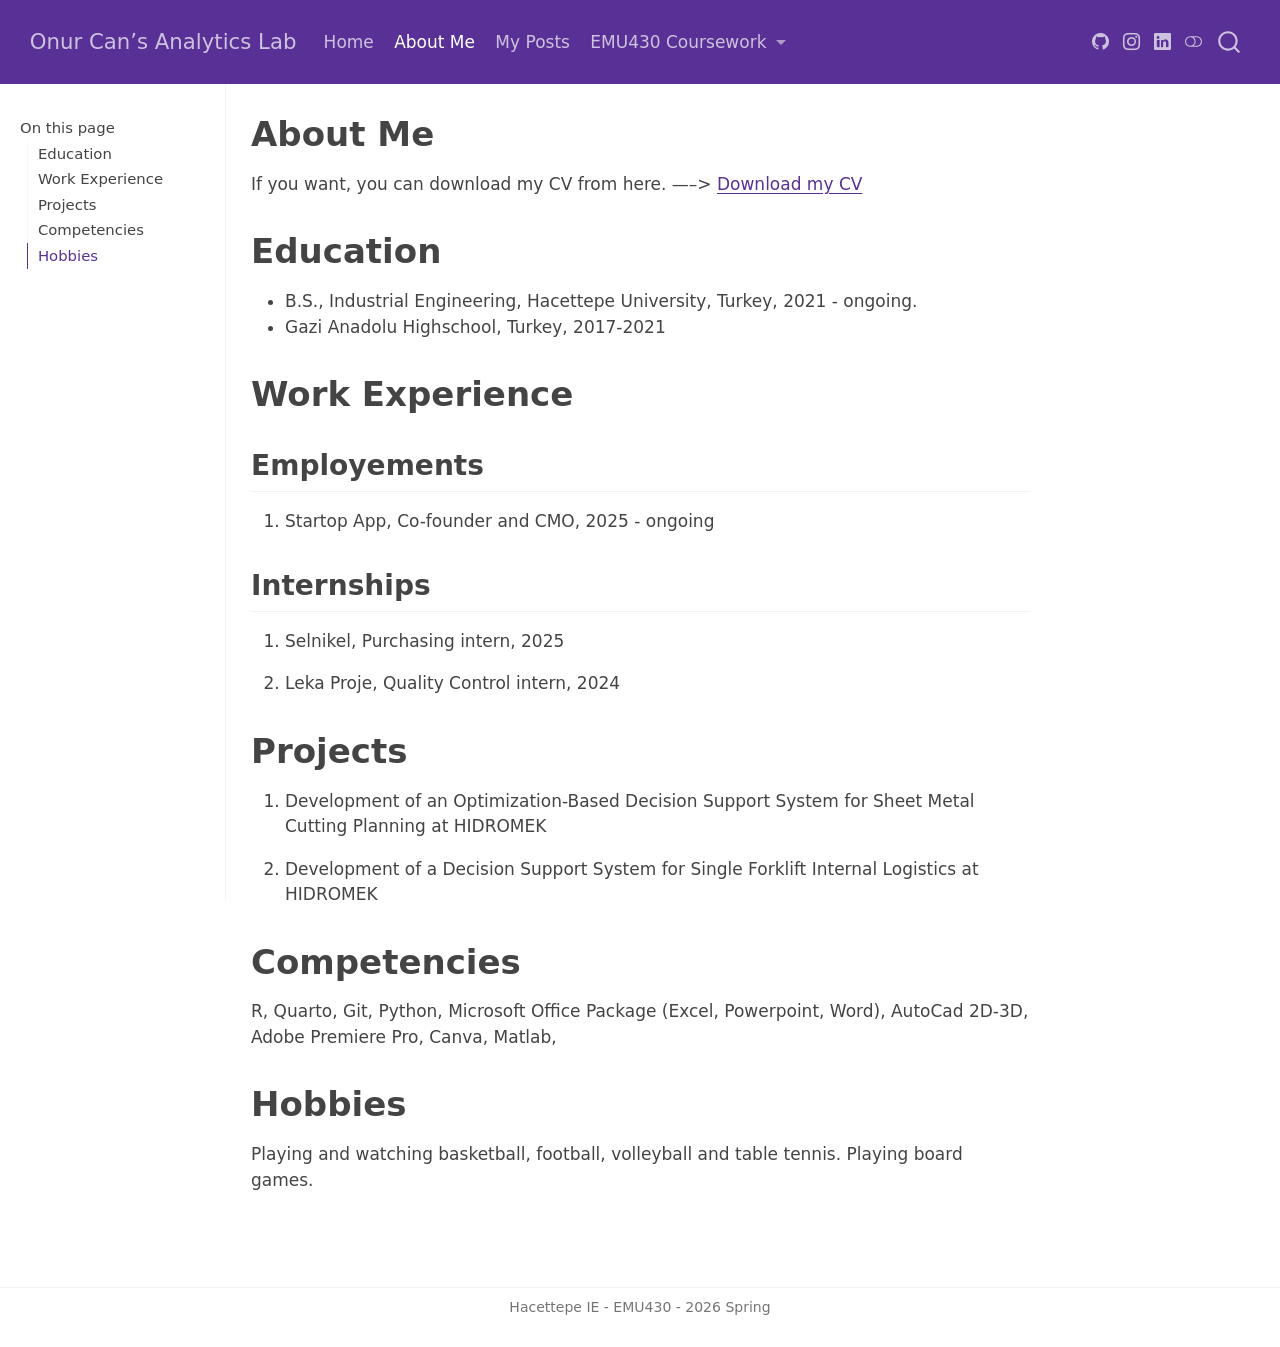
==== docs/about.html @ 1010fabe "render website" ====
<!DOCTYPE html>
<html xmlns="http://www.w3.org/1999/xhtml" lang="en" xml:lang="en"><head>

<meta charset="utf-8">
<meta name="generator" content="quarto-1.9.36">

<meta name="viewport" content="width=device-width, initial-scale=1.0, user-scalable=yes">


<title>About Me – Onur Can’s Analytics Lab</title>
<style>
/* Default styles provided by pandoc.
** See https://pandoc.org/MANUAL.html#variables-for-html for config info.
*/
code{white-space: pre-wrap;}
span.smallcaps{font-variant: small-caps;}
div.columns{display: flex; gap: min(4vw, 1.5em);}
div.column{flex: auto; overflow-x: auto;}
div.hanging-indent{margin-left: 1.5em; text-indent: -1.5em;}
ul.task-list{list-style: none;}
ul.task-list li input[type="checkbox"] {
  width: 0.8em;
  margin: 0 0.8em 0.2em -1em; /* quarto-specific, see https://github.com/quarto-dev/quarto-cli/issues/4556 */ 
  vertical-align: middle;
}
</style>


<script src="site_libs/quarto-nav/quarto-nav.js"></script>
<script src="site_libs/quarto-nav/headroom.min.js"></script>
<script src="site_libs/clipboard/clipboard.min.js"></script>
<script src="site_libs/quarto-search/autocomplete.umd.js"></script>
<script src="site_libs/quarto-search/fuse.min.js"></script>
<script src="site_libs/quarto-search/quarto-search.js"></script>
<meta name="quarto:offset" content="./">
<script src="site_libs/quarto-html/quarto.js" type="module"></script>
<script src="site_libs/quarto-html/tabsets/tabsets.js" type="module"></script>
<script src="site_libs/quarto-html/popper.min.js"></script>
<script src="site_libs/quarto-html/tippy.umd.min.js"></script>
<script src="site_libs/quarto-html/anchor.min.js"></script>
<link href="site_libs/quarto-html/tippy.css" rel="stylesheet">
<link href="site_libs/quarto-html/quarto-syntax-highlighting-845c23b38eaddc0f92fda52bfe77a8c8.css" rel="stylesheet" class="quarto-color-scheme" id="quarto-text-highlighting-styles">
<link href="site_libs/quarto-html/quarto-syntax-highlighting-dark-f418161beb48e0141c760e455f12af2c.css" rel="stylesheet" class="quarto-color-scheme quarto-color-alternate" id="quarto-text-highlighting-styles">
<link href="site_libs/quarto-html/quarto-syntax-highlighting-845c23b38eaddc0f92fda52bfe77a8c8.css" rel="stylesheet" class="quarto-color-scheme-extra" id="quarto-text-highlighting-styles">
<script src="site_libs/bootstrap/bootstrap.min.js"></script>
<link href="site_libs/bootstrap/bootstrap-icons.css" rel="stylesheet">
<link href="site_libs/bootstrap/bootstrap-6598461ff1bf7084bf14536e9c45f7d7.min.css" rel="stylesheet" append-hash="true" class="quarto-color-scheme" id="quarto-bootstrap" data-mode="light">
<link href="site_libs/bootstrap/bootstrap-dark-7228469e8177cf19fa3481c50c5a92b0.min.css" rel="stylesheet" append-hash="true" class="quarto-color-scheme quarto-color-alternate" id="quarto-bootstrap" data-mode="dark">
<link href="site_libs/bootstrap/bootstrap-6598461ff1bf7084bf14536e9c45f7d7.min.css" rel="stylesheet" append-hash="true" class="quarto-color-scheme-extra" id="quarto-bootstrap" data-mode="light">
<script id="quarto-search-options" type="application/json">{
  "location": "navbar",
  "copy-button": false,
  "collapse-after": 3,
  "panel-placement": "end",
  "type": "overlay",
  "limit": 50,
  "keyboard-shortcut": [
    "f",
    "/",
    "s"
  ],
  "show-item-context": false,
  "language": {
    "search-no-results-text": "No results",
    "search-matching-documents-text": "matching documents",
    "search-copy-link-title": "Copy link to search",
    "search-hide-matches-text": "Hide additional matches",
    "search-more-match-text": "more match in this document",
    "search-more-matches-text": "more matches in this document",
    "search-clear-button-title": "Clear",
    "search-text-placeholder": "",
    "search-detached-cancel-button-title": "Cancel",
    "search-submit-button-title": "Submit",
    "search-label": "Search"
  }
}</script>


<link rel="stylesheet" href="styles.css">
</head>

<body class="docked nav-fixed quarto-light"><script id="quarto-html-before-body" type="application/javascript">
    const toggleBodyColorMode = (bsSheetEl) => {
      const mode = bsSheetEl.getAttribute("data-mode");
      const bodyEl = window.document.querySelector("body");
      if (mode === "dark") {
        bodyEl.classList.add("quarto-dark");
        bodyEl.classList.remove("quarto-light");
      } else {
        bodyEl.classList.add("quarto-light");
        bodyEl.classList.remove("quarto-dark");
      }
    }
    const toggleBodyColorPrimary = () => {
      const bsSheetEl = window.document.querySelector("link#quarto-bootstrap:not([rel=disabled-stylesheet])");
      if (bsSheetEl) {
        toggleBodyColorMode(bsSheetEl);
      }
    }
    const setColorSchemeToggle = (alternate) => {
      const toggles = window.document.querySelectorAll('.quarto-color-scheme-toggle');
      for (let i=0; i < toggles.length; i++) {
        const toggle = toggles[i];
        if (toggle) {
          if (alternate) {
            toggle.classList.add("alternate");
          } else {
            toggle.classList.remove("alternate");
          }
        }
      }
    };
    const toggleColorMode = (alternate) => {
      // Switch the stylesheets
      const primaryStylesheets = window.document.querySelectorAll('link.quarto-color-scheme:not(.quarto-color-alternate)');
      const alternateStylesheets = window.document.querySelectorAll('link.quarto-color-scheme.quarto-color-alternate');
      manageTransitions('#quarto-margin-sidebar .nav-link', false);
      if (alternate) {
        // note: dark is layered on light, we don't disable primary!
        enableStylesheet(alternateStylesheets);
        for (const sheetNode of alternateStylesheets) {
          if (sheetNode.id === "quarto-bootstrap") {
            toggleBodyColorMode(sheetNode);
          }
        }
      } else {
        disableStylesheet(alternateStylesheets);
        enableStylesheet(primaryStylesheets)
        toggleBodyColorPrimary();
      }
      manageTransitions('#quarto-margin-sidebar .nav-link', true);
      // Switch the toggles
      setColorSchemeToggle(alternate)
      // Hack to workaround the fact that safari doesn't
      // properly recolor the scrollbar when toggling (#1455)
      if (navigator.userAgent.indexOf('Safari') > 0 && navigator.userAgent.indexOf('Chrome') == -1) {
        manageTransitions("body", false);
        window.scrollTo(0, 1);
        setTimeout(() => {
          window.scrollTo(0, 0);
          manageTransitions("body", true);
        }, 40);
      }
    }
    const disableStylesheet = (stylesheets) => {
      for (let i=0; i < stylesheets.length; i++) {
        const stylesheet = stylesheets[i];
        stylesheet.rel = 'disabled-stylesheet';
      }
    }
    const enableStylesheet = (stylesheets) => {
      for (let i=0; i < stylesheets.length; i++) {
        const stylesheet = stylesheets[i];
        if(stylesheet.rel !== 'stylesheet') { // for Chrome, which will still FOUC without this check
          stylesheet.rel = 'stylesheet';
        }
      }
    }
    const manageTransitions = (selector, allowTransitions) => {
      const els = window.document.querySelectorAll(selector);
      for (let i=0; i < els.length; i++) {
        const el = els[i];
        if (allowTransitions) {
          el.classList.remove('notransition');
        } else {
          el.classList.add('notransition');
        }
      }
    }
    const isFileUrl = () => {
      return window.location.protocol === 'file:';
    }
    const hasAlternateSentinel = () => {
      let styleSentinel = getColorSchemeSentinel();
      if (styleSentinel !== null) {
        return styleSentinel === "alternate";
      } else {
        return false;
      }
    }
    const setStyleSentinel = (alternate) => {
      const value = alternate ? "alternate" : "default";
      if (!isFileUrl()) {
        window.localStorage.setItem("quarto-color-scheme", value);
      } else {
        localAlternateSentinel = value;
      }
    }
    const getColorSchemeSentinel = () => {
      if (!isFileUrl()) {
        const storageValue = window.localStorage.getItem("quarto-color-scheme");
        return storageValue != null ? storageValue : localAlternateSentinel;
      } else {
        return localAlternateSentinel;
      }
    }
    const toggleGiscusIfUsed = (isAlternate, darkModeDefault) => {
      const baseTheme = document.querySelector('#giscus-base-theme')?.value ?? 'light';
      const alternateTheme = document.querySelector('#giscus-alt-theme')?.value ?? 'dark';
      let newTheme = '';
      if(authorPrefersDark) {
        newTheme = isAlternate ? baseTheme : alternateTheme;
      } else {
        newTheme = isAlternate ? alternateTheme : baseTheme;
      }
      const changeGiscusTheme = () => {
        // From: https://github.com/giscus/giscus/issues/336
        const sendMessage = (message) => {
          const iframe = document.querySelector('iframe.giscus-frame');
          if (!iframe) return;
          iframe.contentWindow.postMessage({ giscus: message }, 'https://giscus.app');
        }
        sendMessage({
          setConfig: {
            theme: newTheme
          }
        });
      }
      const isGiscussLoaded = window.document.querySelector('iframe.giscus-frame') !== null;
      if (isGiscussLoaded) {
        changeGiscusTheme();
      }
    };
    const authorPrefersDark = false;
    const darkModeDefault = authorPrefersDark;
      document.querySelector('link#quarto-text-highlighting-styles.quarto-color-scheme-extra').rel = 'disabled-stylesheet';
      document.querySelector('link#quarto-bootstrap.quarto-color-scheme-extra').rel = 'disabled-stylesheet';
    let localAlternateSentinel = darkModeDefault ? 'alternate' : 'default';
    // Dark / light mode switch
    window.quartoToggleColorScheme = () => {
      // Read the current dark / light value
      let toAlternate = !hasAlternateSentinel();
      toggleColorMode(toAlternate);
      setStyleSentinel(toAlternate);
      toggleGiscusIfUsed(toAlternate, darkModeDefault);
      window.dispatchEvent(new Event('resize'));
    };
    // Switch to dark mode if need be
    if (hasAlternateSentinel()) {
      toggleColorMode(true);
    } else {
      toggleColorMode(false);
    }
  </script>

<div id="quarto-search-results"></div>
  <header id="quarto-header" class="headroom fixed-top">
    <nav class="navbar navbar-expand-lg " data-bs-theme="dark">
      <div class="navbar-container container-fluid">
      <div class="navbar-brand-container mx-auto">
    <a class="navbar-brand" href="./index.html">
    <span class="navbar-title">Onur Can’s Analytics Lab</span>
    </a>
  </div>
            <div id="quarto-search" class="" title="Search"></div>
          <button class="navbar-toggler" type="button" data-bs-toggle="collapse" data-bs-target="#navbarCollapse" aria-controls="navbarCollapse" role="menu" aria-expanded="false" aria-label="Toggle navigation" onclick="if (window.quartoToggleHeadroom) { window.quartoToggleHeadroom(); }">
  <span class="navbar-toggler-icon"></span>
</button>
          <div class="collapse navbar-collapse" id="navbarCollapse">
            <ul class="navbar-nav navbar-nav-scroll me-auto">
  <li class="nav-item">
    <a class="nav-link" href="./index.html"> 
<span class="menu-text">Home</span></a>
  </li>  
  <li class="nav-item">
    <a class="nav-link active" href="./about.html" aria-current="page"> 
<span class="menu-text">About Me</span></a>
  </li>  
  <li class="nav-item">
    <a class="nav-link" href="./posts.html"> 
<span class="menu-text">My Posts</span></a>
  </li>  
  <li class="nav-item dropdown ">
    <a class="nav-link dropdown-toggle" href="#" id="nav-menu-emu430-coursework" role="link" data-bs-toggle="dropdown" aria-expanded="false">
 <span class="menu-text">EMU430 Coursework</span>
    </a>
    <ul class="dropdown-menu" aria-labelledby="nav-menu-emu430-coursework">    
        <li>
    <a class="dropdown-item" href="./assignments.html">
 <span class="dropdown-text">Assignments</span></a>
  </li>  
        <li>
    <a class="dropdown-item" href="./project.html">
 <span class="dropdown-text">Project</span></a>
  </li>  
    </ul>
  </li>
</ul>
          </div> <!-- /navcollapse -->
            <div class="quarto-navbar-tools tools-wide">
    <a href="https://emu-hacettepe-analytics.github.io/emu430-spring2026-onurcang/" title="" class="quarto-navigation-tool px-1" aria-label=""><i class="bi bi-github"></i></a>
    <a href="https://www.instagram.com/onurcangultekn/" title="" class="quarto-navigation-tool px-1" aria-label=""><i class="bi bi-instagram"></i></a>
    <a href="https://www.linkedin.com/in/onur-can-g%C3%BCltekin-58121321a/" title="" class="quarto-navigation-tool px-1" aria-label=""><i class="bi bi-linkedin"></i></a>
  <a href="" class="quarto-color-scheme-toggle quarto-navigation-tool  px-1" onclick="window.quartoToggleColorScheme(); return false;" title="Toggle dark mode"><i class="bi"></i></a>
</div>
      </div> <!-- /container-fluid -->
    </nav>
</header>
<!-- content -->
<div id="quarto-content" class="quarto-container page-columns page-rows-contents page-layout-article page-navbar">
<!-- sidebar -->
  <nav id="quarto-sidebar" class="sidebar collapse collapse-horizontal quarto-sidebar-collapse-item sidebar-navigation docked overflow-auto">
    <nav id="TOC" role="doc-toc" class="toc-active">
    <h2 id="toc-title">On this page</h2>
   
  <ul>
  <li><a href="#education" id="toc-education" class="nav-link active" data-scroll-target="#education">Education</a></li>
  <li><a href="#work-experience" id="toc-work-experience" class="nav-link" data-scroll-target="#work-experience">Work Experience</a>
  <ul class="collapse">
  <li><a href="#employements" id="toc-employements" class="nav-link" data-scroll-target="#employements">Employements</a></li>
  <li><a href="#internships" id="toc-internships" class="nav-link" data-scroll-target="#internships">Internships</a></li>
  </ul></li>
  <li><a href="#projects" id="toc-projects" class="nav-link" data-scroll-target="#projects">Projects</a></li>
  <li><a href="#competencies" id="toc-competencies" class="nav-link" data-scroll-target="#competencies">Competencies</a></li>
  <li><a href="#hobbies" id="toc-hobbies" class="nav-link" data-scroll-target="#hobbies">Hobbies</a></li>
  </ul>
</nav>
</nav>
<div id="quarto-sidebar-glass" class="quarto-sidebar-collapse-item" data-bs-toggle="collapse" data-bs-target=".quarto-sidebar-collapse-item"></div>
<!-- margin-sidebar -->
    <div id="quarto-margin-sidebar" class="sidebar margin-sidebar zindex-bottom">
    </div>
<!-- main -->
<main class="content" id="quarto-document-content">


<header id="title-block-header" class="quarto-title-block default">
<div class="quarto-title">
<h1 class="title">About Me</h1>
</div>



<div class="quarto-title-meta">

    
  
    
  </div>
  


</header>


<p>If you want, you can download my CV from here. —–&gt; <a href="cv.pdf">Download my CV</a></p>
<section id="education" class="level1">
<h1>Education</h1>
<ul>
<li>B.S., Industrial Engineering, Hacettepe University, Turkey, 2021 - ongoing.</li>
<li>Gazi Anadolu Highschool, Turkey, 2017-2021</li>
</ul>
</section>
<section id="work-experience" class="level1">
<h1>Work Experience</h1>
<section id="employements" class="level2">
<h2 class="anchored" data-anchor-id="employements">Employements</h2>
<ol type="1">
<li>Startop App, Co-founder and CMO, 2025 - ongoing</li>
</ol>
</section>
<section id="internships" class="level2">
<h2 class="anchored" data-anchor-id="internships">Internships</h2>
<ol type="1">
<li><p>Selnikel, Purchasing intern, 2025</p></li>
<li><p>Leka Proje, Quality Control intern, 2024</p></li>
</ol>
</section>
</section>
<section id="projects" class="level1">
<h1>Projects</h1>
<ol type="1">
<li><p>Development of an Optimization-Based Decision Support System for Sheet Metal Cutting Planning at HIDROMEK</p></li>
<li><p>Development of a Decision Support System for Single Forklift Internal Logistics at HIDROMEK</p></li>
</ol>
</section>
<section id="competencies" class="level1">
<h1>Competencies</h1>
<p>R, Quarto, Git, Python, Microsoft Office Package (Excel, Powerpoint, Word), AutoCad 2D-3D, Adobe Premiere Pro, Canva, Matlab,</p>
</section>
<section id="hobbies" class="level1">
<h1>Hobbies</h1>
<p>Playing and watching basketball, football, volleyball and table tennis. Playing board games.</p>


</section>

<a onclick="window.scrollTo(0, 0); return false;" role="button" id="quarto-back-to-top"><i class="bi bi-arrow-up"></i> Back to top</a></main> <!-- /main -->
<script id="quarto-html-after-body" type="application/javascript">
  window.document.addEventListener("DOMContentLoaded", function (event) {
    // Ensure there is a toggle, if there isn't float one in the top right
    if (window.document.querySelector('.quarto-color-scheme-toggle') === null) {
      const a = window.document.createElement('a');
      a.classList.add('top-right');
      a.classList.add('quarto-color-scheme-toggle');
      a.href = "";
      a.onclick = function() { try { window.quartoToggleColorScheme(); } catch {} return false; };
      const i = window.document.createElement("i");
      i.classList.add('bi');
      a.appendChild(i);
      window.document.body.appendChild(a);
    }
    setColorSchemeToggle(hasAlternateSentinel())
    const icon = "";
    const anchorJS = new window.AnchorJS();
    anchorJS.options = {
      placement: 'right',
      icon: icon
    };
    anchorJS.add('.anchored');
    const isCodeAnnotation = (el) => {
      for (const clz of el.classList) {
        if (clz.startsWith('code-annotation-')) {                     
          return true;
        }
      }
      return false;
    }
    const onCopySuccess = function(e) {
      // button target
      const button = e.trigger;
      // don't keep focus
      button.blur();
      // flash "checked"
      button.classList.add('code-copy-button-checked');
      var currentTitle = button.getAttribute("title");
      button.setAttribute("title", "Copied!");
      let tooltip;
      if (window.bootstrap) {
        button.setAttribute("data-bs-toggle", "tooltip");
        button.setAttribute("data-bs-placement", "left");
        button.setAttribute("data-bs-title", "Copied!");
        tooltip = new bootstrap.Tooltip(button, 
          { trigger: "manual", 
            customClass: "code-copy-button-tooltip",
            offset: [0, -8]});
        tooltip.show();    
      }
      setTimeout(function() {
        if (tooltip) {
          tooltip.hide();
          button.removeAttribute("data-bs-title");
          button.removeAttribute("data-bs-toggle");
          button.removeAttribute("data-bs-placement");
        }
        button.setAttribute("title", currentTitle);
        button.classList.remove('code-copy-button-checked');
      }, 1000);
      // clear code selection
      e.clearSelection();
    }
    const getTextToCopy = function(trigger) {
      const outerScaffold = trigger.parentElement.cloneNode(true);
      const codeEl = outerScaffold.querySelector('code');
      for (const childEl of codeEl.children) {
        if (isCodeAnnotation(childEl)) {
          childEl.remove();
        }
      }
      return codeEl.innerText;
    }
    const clipboard = new window.ClipboardJS('.code-copy-button:not([data-in-quarto-modal])', {
      text: getTextToCopy
    });
    clipboard.on('success', onCopySuccess);
    if (window.document.getElementById('quarto-embedded-source-code-modal')) {
      const clipboardModal = new window.ClipboardJS('.code-copy-button[data-in-quarto-modal]', {
        text: getTextToCopy,
        container: window.document.getElementById('quarto-embedded-source-code-modal')
      });
      clipboardModal.on('success', onCopySuccess);
    }
      var localhostRegex = new RegExp(/^(?:http|https):\/\/localhost\:?[0-9]*\//);
      var mailtoRegex = new RegExp(/^mailto:/);
        var filterRegex = new RegExp('/' + window.location.host + '/');
      var isInternal = (href) => {
          return filterRegex.test(href) || localhostRegex.test(href) || mailtoRegex.test(href);
      }
      // Inspect non-navigation links and adorn them if external
     var links = window.document.querySelectorAll('a[href]:not(.nav-link):not(.navbar-brand):not(.toc-action):not(.sidebar-link):not(.sidebar-item-toggle):not(.pagination-link):not(.no-external):not([aria-hidden]):not(.dropdown-item):not(.quarto-navigation-tool):not(.about-link)');
      for (var i=0; i<links.length; i++) {
        const link = links[i];
        if (!isInternal(link.href)) {
          // undo the damage that might have been done by quarto-nav.js in the case of
          // links that we want to consider external
          if (link.dataset.originalHref !== undefined) {
            link.href = link.dataset.originalHref;
          }
        }
      }
    function tippyHover(el, contentFn, onTriggerFn, onUntriggerFn) {
      const config = {
        allowHTML: true,
        maxWidth: 500,
        delay: 100,
        arrow: false,
        appendTo: function(el) {
            return el.parentElement;
        },
        interactive: true,
        interactiveBorder: 10,
        theme: 'quarto',
        placement: 'bottom-start',
      };
      if (contentFn) {
        config.content = contentFn;
      }
      if (onTriggerFn) {
        config.onTrigger = onTriggerFn;
      }
      if (onUntriggerFn) {
        config.onUntrigger = onUntriggerFn;
      }
      window.tippy(el, config); 
    }
    const noterefs = window.document.querySelectorAll('a[role="doc-noteref"]');
    for (var i=0; i<noterefs.length; i++) {
      const ref = noterefs[i];
      tippyHover(ref, function() {
        // use id or data attribute instead here
        let href = ref.getAttribute('data-footnote-href') || ref.getAttribute('href');
        try { href = new URL(href).hash; } catch {}
        const id = href.replace(/^#\/?/, "");
        const note = window.document.getElementById(id);
        if (note) {
          return note.innerHTML;
        } else {
          return "";
        }
      });
    }
    const xrefs = window.document.querySelectorAll('a.quarto-xref');
    const processXRef = (id, note) => {
      // Strip column container classes
      const stripColumnClz = (el) => {
        el.classList.remove("page-full", "page-columns");
        if (el.children) {
          for (const child of el.children) {
            stripColumnClz(child);
          }
        }
      }
      stripColumnClz(note)
      if (id === null || id.startsWith('sec-')) {
        // Special case sections, only their first couple elements
        const container = document.createElement("div");
        if (note.children && note.children.length > 2) {
          container.appendChild(note.children[0].cloneNode(true));
          for (let i = 1; i < note.children.length; i++) {
            const child = note.children[i];
            if (child.tagName === "P" && child.innerText === "") {
              continue;
            } else {
              container.appendChild(child.cloneNode(true));
              break;
            }
          }
          if (window.Quarto?.typesetMath) {
            window.Quarto.typesetMath(container);
          }
          return container.innerHTML
        } else {
          if (window.Quarto?.typesetMath) {
            window.Quarto.typesetMath(note);
          }
          return note.innerHTML;
        }
      } else {
        // Remove any anchor links if they are present
        const anchorLink = note.querySelector('a.anchorjs-link');
        if (anchorLink) {
          anchorLink.remove();
        }
        if (window.Quarto?.typesetMath) {
          window.Quarto.typesetMath(note);
        }
        if (note.classList.contains("callout")) {
          return note.outerHTML;
        } else {
          return note.innerHTML;
        }
      }
    }
    for (var i=0; i<xrefs.length; i++) {
      const xref = xrefs[i];
      tippyHover(xref, undefined, function(instance) {
        instance.disable();
        let url = xref.getAttribute('href');
        let hash = undefined; 
        if (url.startsWith('#')) {
          hash = url;
        } else {
          try { hash = new URL(url).hash; } catch {}
        }
        if (hash) {
          const id = hash.replace(/^#\/?/, "");
          const note = window.document.getElementById(id);
          if (note !== null) {
            try {
              const html = processXRef(id, note.cloneNode(true));
              instance.setContent(html);
            } finally {
              instance.enable();
              instance.show();
            }
          } else {
            // See if we can fetch this
            fetch(url.split('#')[0])
            .then(res => res.text())
            .then(html => {
              const parser = new DOMParser();
              const htmlDoc = parser.parseFromString(html, "text/html");
              const note = htmlDoc.getElementById(id);
              if (note !== null) {
                const html = processXRef(id, note);
                instance.setContent(html);
              } 
            }).finally(() => {
              instance.enable();
              instance.show();
            });
          }
        } else {
          // See if we can fetch a full url (with no hash to target)
          // This is a special case and we should probably do some content thinning / targeting
          fetch(url)
          .then(res => res.text())
          .then(html => {
            const parser = new DOMParser();
            const htmlDoc = parser.parseFromString(html, "text/html");
            const note = htmlDoc.querySelector('main.content');
            if (note !== null) {
              // This should only happen for chapter cross references
              // (since there is no id in the URL)
              // remove the first header
              if (note.children.length > 0 && note.children[0].tagName === "HEADER") {
                note.children[0].remove();
              }
              const html = processXRef(null, note);
              instance.setContent(html);
            } 
          }).finally(() => {
            instance.enable();
            instance.show();
          });
        }
      }, function(instance) {
      });
    }
        let selectedAnnoteEl;
        const selectorForAnnotation = ( cell, annotation) => {
          let cellAttr = 'data-code-cell="' + cell + '"';
          let lineAttr = 'data-code-annotation="' +  annotation + '"';
          const selector = 'span[' + cellAttr + '][' + lineAttr + ']';
          return selector;
        }
        const selectCodeLines = (annoteEl) => {
          const doc = window.document;
          const targetCell = annoteEl.getAttribute("data-target-cell");
          const targetAnnotation = annoteEl.getAttribute("data-target-annotation");
          const annoteSpan = window.document.querySelector(selectorForAnnotation(targetCell, targetAnnotation));
          const lines = annoteSpan.getAttribute("data-code-lines").split(",");
          const lineIds = lines.map((line) => {
            return targetCell + "-" + line;
          })
          let top = null;
          let height = null;
          let parent = null;
          if (lineIds.length > 0) {
              //compute the position of the single el (top and bottom and make a div)
              const el = window.document.getElementById(lineIds[0]);
              top = el.offsetTop;
              height = el.offsetHeight;
              parent = el.parentElement.parentElement;
            if (lineIds.length > 1) {
              const lastEl = window.document.getElementById(lineIds[lineIds.length - 1]);
              const bottom = lastEl.offsetTop + lastEl.offsetHeight;
              height = bottom - top;
            }
            if (top !== null && height !== null && parent !== null) {
              // cook up a div (if necessary) and position it 
              let div = window.document.getElementById("code-annotation-line-highlight");
              if (div === null) {
                div = window.document.createElement("div");
                div.setAttribute("id", "code-annotation-line-highlight");
                div.style.position = 'absolute';
                parent.appendChild(div);
              }
              div.style.top = top - 2 + "px";
              div.style.height = height + 4 + "px";
              div.style.left = 0;
              let gutterDiv = window.document.getElementById("code-annotation-line-highlight-gutter");
              if (gutterDiv === null) {
                gutterDiv = window.document.createElement("div");
                gutterDiv.setAttribute("id", "code-annotation-line-highlight-gutter");
                gutterDiv.style.position = 'absolute';
                const codeCell = window.document.getElementById(targetCell);
                const gutter = codeCell.querySelector('.code-annotation-gutter');
                gutter.appendChild(gutterDiv);
              }
              gutterDiv.style.top = top - 2 + "px";
              gutterDiv.style.height = height + 4 + "px";
            }
            selectedAnnoteEl = annoteEl;
          }
        };
        const unselectCodeLines = () => {
          const elementsIds = ["code-annotation-line-highlight", "code-annotation-line-highlight-gutter"];
          elementsIds.forEach((elId) => {
            const div = window.document.getElementById(elId);
            if (div) {
              div.remove();
            }
          });
          selectedAnnoteEl = undefined;
        };
          // Handle positioning of the toggle
      window.addEventListener(
        "resize",
        throttle(() => {
          elRect = undefined;
          if (selectedAnnoteEl) {
            selectCodeLines(selectedAnnoteEl);
          }
        }, 10)
      );
      function throttle(fn, ms) {
      let throttle = false;
      let timer;
        return (...args) => {
          if(!throttle) { // first call gets through
              fn.apply(this, args);
              throttle = true;
          } else { // all the others get throttled
              if(timer) clearTimeout(timer); // cancel #2
              timer = setTimeout(() => {
                fn.apply(this, args);
                timer = throttle = false;
              }, ms);
          }
        };
      }
        // Attach click handler to the DT
        const annoteDls = window.document.querySelectorAll('dt[data-target-cell]');
        for (const annoteDlNode of annoteDls) {
          annoteDlNode.addEventListener('click', (event) => {
            const clickedEl = event.target;
            if (clickedEl !== selectedAnnoteEl) {
              unselectCodeLines();
              const activeEl = window.document.querySelector('dt[data-target-cell].code-annotation-active');
              if (activeEl) {
                activeEl.classList.remove('code-annotation-active');
              }
              selectCodeLines(clickedEl);
              clickedEl.classList.add('code-annotation-active');
            } else {
              // Unselect the line
              unselectCodeLines();
              clickedEl.classList.remove('code-annotation-active');
            }
          });
        }
    const findCites = (el) => {
      const parentEl = el.parentElement;
      if (parentEl) {
        const cites = parentEl.dataset.cites;
        if (cites) {
          return {
            el,
            cites: cites.split(' ')
          };
        } else {
          return findCites(el.parentElement)
        }
      } else {
        return undefined;
      }
    };
    var bibliorefs = window.document.querySelectorAll('a[role="doc-biblioref"]');
    for (var i=0; i<bibliorefs.length; i++) {
      const ref = bibliorefs[i];
      const citeInfo = findCites(ref);
      if (citeInfo) {
        tippyHover(citeInfo.el, function() {
          var popup = window.document.createElement('div');
          citeInfo.cites.forEach(function(cite) {
            var citeDiv = window.document.createElement('div');
            citeDiv.classList.add('hanging-indent');
            citeDiv.classList.add('csl-entry');
            var biblioDiv = window.document.getElementById('ref-' + cite);
            if (biblioDiv) {
              citeDiv.innerHTML = biblioDiv.innerHTML;
            }
            popup.appendChild(citeDiv);
          });
          return popup.innerHTML;
        });
      }
    }
  });
  </script>
</div> <!-- /content -->
<footer class="footer">
  <div class="nav-footer">
    <div class="nav-footer-left">
      &nbsp;
    </div>   
    <div class="nav-footer-center">
<p>Hacettepe IE - EMU430 - 2026 Spring</p>
</div>
    <div class="nav-footer-right">
      &nbsp;
    </div>
  </div>
</footer>




</body></html>
---- docs/site_libs/quarto-html/tippy.css ----
.tippy-box[data-animation=fade][data-state=hidden]{opacity:0}[data-tippy-root]{max-width:calc(100vw - 10px)}.tippy-box{position:relative;background-color:#333;color:#fff;border-radius:4px;font-size:14px;line-height:1.4;white-space:normal;outline:0;transition-property:transform,visibility,opacity}.tippy-box[data-placement^=top]>.tippy-arrow{bottom:0}.tippy-box[data-placement^=top]>.tippy-arrow:before{bottom:-7px;left:0;border-width:8px 8px 0;border-top-color:initial;transform-origin:center top}.tippy-box[data-placement^=bottom]>.tippy-arrow{top:0}.tippy-box[data-placement^=bottom]>.tippy-arrow:before{top:-7px;left:0;border-width:0 8px 8px;border-bottom-color:initial;transform-origin:center bottom}.tippy-box[data-placement^=left]>.tippy-arrow{right:0}.tippy-box[data-placement^=left]>.tippy-arrow:before{border-width:8px 0 8px 8px;border-left-color:initial;right:-7px;transform-origin:center left}.tippy-box[data-placement^=right]>.tippy-arrow{left:0}.tippy-box[data-placement^=right]>.tippy-arrow:before{left:-7px;border-width:8px 8px 8px 0;border-right-color:initial;transform-origin:center right}.tippy-box[data-inertia][data-state=visible]{transition-timing-function:cubic-bezier(.54,1.5,.38,1.11)}.tippy-arrow{width:16px;height:16px;color:#333}.tippy-arrow:before{content:"";position:absolute;border-color:transparent;border-style:solid}.tippy-content{position:relative;padding:5px 9px;z-index:1}
---- docs/site_libs/quarto-html/quarto-syntax-highlighting-845c23b38eaddc0f92fda52bfe77a8c8.css ----
/* quarto syntax highlight colors */
:root {
  --quarto-hl-ot-color: #003B4F;
  --quarto-hl-at-color: #657422;
  --quarto-hl-ss-color: #20794D;
  --quarto-hl-an-color: #5E5E5E;
  --quarto-hl-fu-color: #4758AB;
  --quarto-hl-st-color: #20794D;
  --quarto-hl-cf-color: #003B4F;
  --quarto-hl-op-color: #5E5E5E;
  --quarto-hl-er-color: #AD0000;
  --quarto-hl-bn-color: #AD0000;
  --quarto-hl-al-color: #AD0000;
  --quarto-hl-va-color: #111111;
  --quarto-hl-bu-color: inherit;
  --quarto-hl-ex-color: inherit;
  --quarto-hl-pp-color: #AD0000;
  --quarto-hl-in-color: #5E5E5E;
  --quarto-hl-vs-color: #20794D;
  --quarto-hl-wa-color: #5E5E5E;
  --quarto-hl-do-color: #5E5E5E;
  --quarto-hl-im-color: #00769E;
  --quarto-hl-ch-color: #20794D;
  --quarto-hl-dt-color: #AD0000;
  --quarto-hl-fl-color: #AD0000;
  --quarto-hl-co-color: #5E5E5E;
  --quarto-hl-cv-color: #5E5E5E;
  --quarto-hl-cn-color: #8f5902;
  --quarto-hl-sc-color: #5E5E5E;
  --quarto-hl-dv-color: #AD0000;
  --quarto-hl-kw-color: #003B4F;
}

/* other quarto variables */
:root {
  --quarto-font-monospace: SFMono-Regular, Menlo, Monaco, Consolas, "Liberation Mono", "Courier New", monospace;
}

/* syntax highlight based on Pandoc's rules */
pre > code.sourceCode > span {
  color: #003B4F;
}

code.sourceCode > span {
  color: #003B4F;
}

div.sourceCode,
div.sourceCode pre.sourceCode {
  color: #003B4F;
}

/* Normal */
code span {
  color: #003B4F;
}

/* Alert */
code span.al {
  color: #AD0000;
  font-style: inherit;
}

/* Annotation */
code span.an {
  color: #5E5E5E;
  font-style: inherit;
}

/* Attribute */
code span.at {
  color: #657422;
  font-style: inherit;
}

/* BaseN */
code span.bn {
  color: #AD0000;
  font-style: inherit;
}

/* BuiltIn */
code span.bu {
  font-style: inherit;
}

/* ControlFlow */
code span.cf {
  color: #003B4F;
  font-weight: bold;
  font-style: inherit;
}

/* Char */
code span.ch {
  color: #20794D;
  font-style: inherit;
}

/* Constant */
code span.cn {
  color: #8f5902;
  font-style: inherit;
}

/* Comment */
code span.co {
  color: #5E5E5E;
  font-style: inherit;
}

/* CommentVar */
code span.cv {
  color: #5E5E5E;
  font-style: italic;
}

/* Documentation */
code span.do {
  color: #5E5E5E;
  font-style: italic;
}

/* DataType */
code span.dt {
  color: #AD0000;
  font-style: inherit;
}

/* DecVal */
code span.dv {
  color: #AD0000;
  font-style: inherit;
}

/* Error */
code span.er {
  color: #AD0000;
  font-style: inherit;
}

/* Extension */
code span.ex {
  font-style: inherit;
}

/* Float */
code span.fl {
  color: #AD0000;
  font-style: inherit;
}

/* Function */
code span.fu {
  color: #4758AB;
  font-style: inherit;
}

/* Import */
code span.im {
  color: #00769E;
  font-style: inherit;
}

/* Information */
code span.in {
  color: #5E5E5E;
  font-style: inherit;
}

/* Keyword */
code span.kw {
  color: #003B4F;
  font-weight: bold;
  font-style: inherit;
}

/* Operator */
code span.op {
  color: #5E5E5E;
  font-style: inherit;
}

/* Other */
code span.ot {
  color: #003B4F;
  font-style: inherit;
}

/* Preprocessor */
code span.pp {
  color: #AD0000;
  font-style: inherit;
}

/* SpecialChar */
code span.sc {
  color: #5E5E5E;
  font-style: inherit;
}

/* SpecialString */
code span.ss {
  color: #20794D;
  font-style: inherit;
}

/* String */
code span.st {
  color: #20794D;
  font-style: inherit;
}

/* Variable */
code span.va {
  color: #111111;
  font-style: inherit;
}

/* VerbatimString */
code span.vs {
  color: #20794D;
  font-style: inherit;
}

/* Warning */
code span.wa {
  color: #5E5E5E;
  font-style: italic;
}

.prevent-inlining {
  content: "</";
}

/*# sourceMappingURL=ac89f0bb514bba72461919f78549e31c.css.map */
---- docs/site_libs/quarto-html/quarto-syntax-highlighting-dark-f418161beb48e0141c760e455f12af2c.css ----
/* quarto syntax highlight colors */
:root {
  --quarto-hl-al-color: #f07178;
  --quarto-hl-an-color: #d4d0ab;
  --quarto-hl-at-color: #00e0e0;
  --quarto-hl-bn-color: #d4d0ab;
  --quarto-hl-bu-color: #abe338;
  --quarto-hl-ch-color: #abe338;
  --quarto-hl-co-color: #f8f8f2;
  --quarto-hl-cv-color: #ffd700;
  --quarto-hl-cn-color: #ffd700;
  --quarto-hl-cf-color: #ffa07a;
  --quarto-hl-dt-color: #ffa07a;
  --quarto-hl-dv-color: #d4d0ab;
  --quarto-hl-do-color: #f8f8f2;
  --quarto-hl-er-color: #f07178;
  --quarto-hl-ex-color: #00e0e0;
  --quarto-hl-fl-color: #d4d0ab;
  --quarto-hl-fu-color: #ffa07a;
  --quarto-hl-im-color: #abe338;
  --quarto-hl-in-color: #d4d0ab;
  --quarto-hl-kw-color: #ffa07a;
  --quarto-hl-op-color: #ffa07a;
  --quarto-hl-ot-color: #00e0e0;
  --quarto-hl-pp-color: #dcc6e0;
  --quarto-hl-re-color: #00e0e0;
  --quarto-hl-sc-color: #abe338;
  --quarto-hl-ss-color: #abe338;
  --quarto-hl-st-color: #abe338;
  --quarto-hl-va-color: #00e0e0;
  --quarto-hl-vs-color: #abe338;
  --quarto-hl-wa-color: #dcc6e0;
}

/* other quarto variables */
:root {
  --quarto-font-monospace: SFMono-Regular, Menlo, Monaco, Consolas, "Liberation Mono", "Courier New", monospace;
}

/* syntax highlight based on Pandoc's rules */
pre > code.sourceCode > span {
  color: #f8f8f2;
}

code.sourceCode > span {
  color: #f8f8f2;
}

div.sourceCode,
div.sourceCode pre.sourceCode {
  color: #f8f8f2;
}

/* Normal */
code span {
  color: #f8f8f2;
}

/* Alert */
code span.al {
  color: #f07178;
}

/* Annotation */
code span.an {
  color: #d4d0ab;
}

/* Attribute */
code span.at {
  color: #00e0e0;
}

/* BaseN */
code span.bn {
  color: #d4d0ab;
}

/* BuiltIn */
code span.bu {
  color: #abe338;
}

/* ControlFlow */
code span.cf {
  font-weight: bold;
  color: #ffa07a;
}

/* Char */
code span.ch {
  color: #abe338;
}

/* Constant */
code span.cn {
  color: #ffd700;
}

/* Comment */
code span.co {
  font-style: italic;
  color: #f8f8f2;
}

/* CommentVar */
code span.cv {
  color: #ffd700;
}

/* Documentation */
code span.do {
  color: #f8f8f2;
}

/* DataType */
code span.dt {
  color: #ffa07a;
}

/* DecVal */
code span.dv {
  color: #d4d0ab;
}

/* Error */
code span.er {
  color: #f07178;
  text-decoration: underline;
}

/* Extension */
code span.ex {
  font-weight: bold;
  color: #00e0e0;
}

/* Float */
code span.fl {
  color: #d4d0ab;
}

/* Function */
code span.fu {
  color: #ffa07a;
}

/* Import */
code span.im {
  color: #abe338;
}

/* Information */
code span.in {
  color: #d4d0ab;
}

/* Keyword */
code span.kw {
  font-weight: bold;
  color: #ffa07a;
}

/* Operator */
code span.op {
  color: #ffa07a;
}

/* Other */
code span.ot {
  color: #00e0e0;
}

/* Preprocessor */
code span.pp {
  color: #dcc6e0;
}

/* RegionMarker */
code span.re {
  background-color: #f8f8f2;
  color: #00e0e0;
}

/* SpecialChar */
code span.sc {
  color: #abe338;
}

/* SpecialString */
code span.ss {
  color: #abe338;
}

/* String */
code span.st {
  color: #abe338;
}

/* Variable */
code span.va {
  color: #00e0e0;
}

/* VerbatimString */
code span.vs {
  color: #abe338;
}

/* Warning */
code span.wa {
  color: #dcc6e0;
}

.prevent-inlining {
  content: "</";
}

/*# sourceMappingURL=378c2a0cc31455d06730fbe37c8f3789.css.map */
---- docs/site_libs/quarto-html/quarto-syntax-highlighting-845c23b38eaddc0f92fda52bfe77a8c8.css ----
/* quarto syntax highlight colors */
:root {
  --quarto-hl-ot-color: #003B4F;
  --quarto-hl-at-color: #657422;
  --quarto-hl-ss-color: #20794D;
  --quarto-hl-an-color: #5E5E5E;
  --quarto-hl-fu-color: #4758AB;
  --quarto-hl-st-color: #20794D;
  --quarto-hl-cf-color: #003B4F;
  --quarto-hl-op-color: #5E5E5E;
  --quarto-hl-er-color: #AD0000;
  --quarto-hl-bn-color: #AD0000;
  --quarto-hl-al-color: #AD0000;
  --quarto-hl-va-color: #111111;
  --quarto-hl-bu-color: inherit;
  --quarto-hl-ex-color: inherit;
  --quarto-hl-pp-color: #AD0000;
  --quarto-hl-in-color: #5E5E5E;
  --quarto-hl-vs-color: #20794D;
  --quarto-hl-wa-color: #5E5E5E;
  --quarto-hl-do-color: #5E5E5E;
  --quarto-hl-im-color: #00769E;
  --quarto-hl-ch-color: #20794D;
  --quarto-hl-dt-color: #AD0000;
  --quarto-hl-fl-color: #AD0000;
  --quarto-hl-co-color: #5E5E5E;
  --quarto-hl-cv-color: #5E5E5E;
  --quarto-hl-cn-color: #8f5902;
  --quarto-hl-sc-color: #5E5E5E;
  --quarto-hl-dv-color: #AD0000;
  --quarto-hl-kw-color: #003B4F;
}

/* other quarto variables */
:root {
  --quarto-font-monospace: SFMono-Regular, Menlo, Monaco, Consolas, "Liberation Mono", "Courier New", monospace;
}

/* syntax highlight based on Pandoc's rules */
pre > code.sourceCode > span {
  color: #003B4F;
}

code.sourceCode > span {
  color: #003B4F;
}

div.sourceCode,
div.sourceCode pre.sourceCode {
  color: #003B4F;
}

/* Normal */
code span {
  color: #003B4F;
}

/* Alert */
code span.al {
  color: #AD0000;
  font-style: inherit;
}

/* Annotation */
code span.an {
  color: #5E5E5E;
  font-style: inherit;
}

/* Attribute */
code span.at {
  color: #657422;
  font-style: inherit;
}

/* BaseN */
code span.bn {
  color: #AD0000;
  font-style: inherit;
}

/* BuiltIn */
code span.bu {
  font-style: inherit;
}

/* ControlFlow */
code span.cf {
  color: #003B4F;
  font-weight: bold;
  font-style: inherit;
}

/* Char */
code span.ch {
  color: #20794D;
  font-style: inherit;
}

/* Constant */
code span.cn {
  color: #8f5902;
  font-style: inherit;
}

/* Comment */
code span.co {
  color: #5E5E5E;
  font-style: inherit;
}

/* CommentVar */
code span.cv {
  color: #5E5E5E;
  font-style: italic;
}

/* Documentation */
code span.do {
  color: #5E5E5E;
  font-style: italic;
}

/* DataType */
code span.dt {
  color: #AD0000;
  font-style: inherit;
}

/* DecVal */
code span.dv {
  color: #AD0000;
  font-style: inherit;
}

/* Error */
code span.er {
  color: #AD0000;
  font-style: inherit;
}

/* Extension */
code span.ex {
  font-style: inherit;
}

/* Float */
code span.fl {
  color: #AD0000;
  font-style: inherit;
}

/* Function */
code span.fu {
  color: #4758AB;
  font-style: inherit;
}

/* Import */
code span.im {
  color: #00769E;
  font-style: inherit;
}

/* Information */
code span.in {
  color: #5E5E5E;
  font-style: inherit;
}

/* Keyword */
code span.kw {
  color: #003B4F;
  font-weight: bold;
  font-style: inherit;
}

/* Operator */
code span.op {
  color: #5E5E5E;
  font-style: inherit;
}

/* Other */
code span.ot {
  color: #003B4F;
  font-style: inherit;
}

/* Preprocessor */
code span.pp {
  color: #AD0000;
  font-style: inherit;
}

/* SpecialChar */
code span.sc {
  color: #5E5E5E;
  font-style: inherit;
}

/* SpecialString */
code span.ss {
  color: #20794D;
  font-style: inherit;
}

/* String */
code span.st {
  color: #20794D;
  font-style: inherit;
}

/* Variable */
code span.va {
  color: #111111;
  font-style: inherit;
}

/* VerbatimString */
code span.vs {
  color: #20794D;
  font-style: inherit;
}

/* Warning */
code span.wa {
  color: #5E5E5E;
  font-style: italic;
}

.prevent-inlining {
  content: "</";
}

/*# sourceMappingURL=ac89f0bb514bba72461919f78549e31c.css.map */
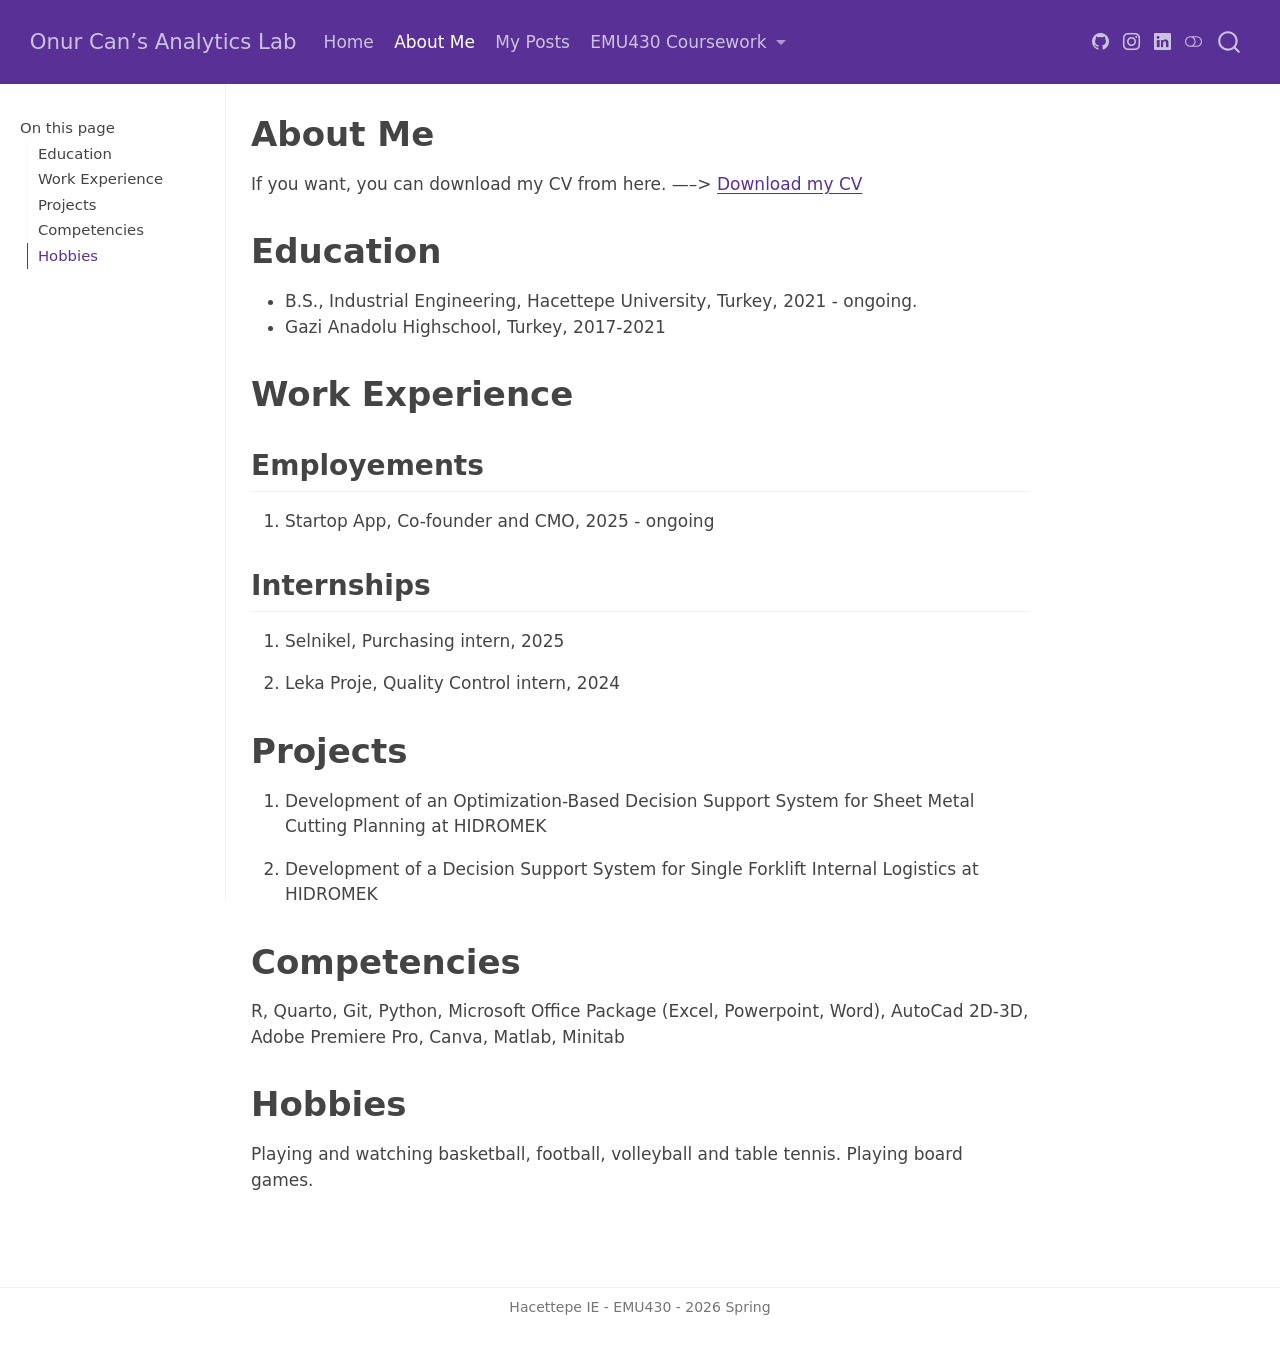
==== commit 548fab8a: "render website" ====
--- a/docs/about.html
+++ b/docs/about.html
@@ -376,7 +376,7 @@
 </section>
 <section id="competencies" class="level1">
 <h1>Competencies</h1>
-<p>R, Quarto, Git, Python, Microsoft Office Package (Excel, Powerpoint, Word), AutoCad 2D-3D, Adobe Premiere Pro, Canva, Matlab,</p>
+<p>R, Quarto, Git, Python, Microsoft Office Package (Excel, Powerpoint, Word), AutoCad 2D-3D, Adobe Premiere Pro, Canva, Matlab, Minitab</p>
 </section>
 <section id="hobbies" class="level1">
 <h1>Hobbies</h1>
